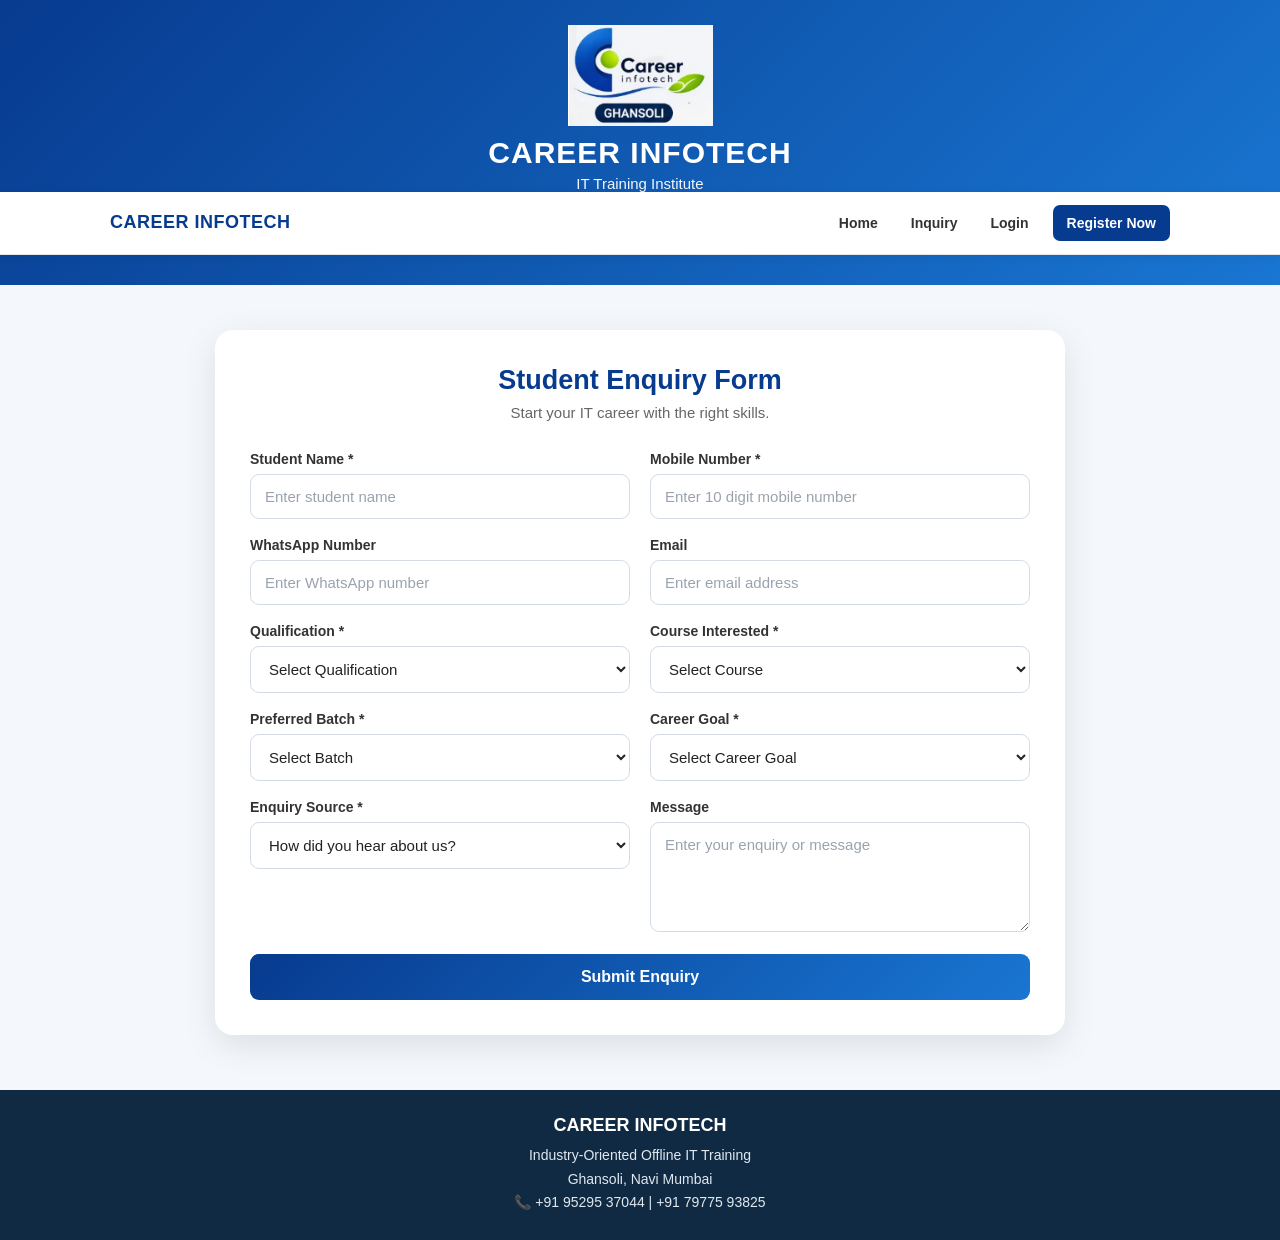
==== enquiry.html @ 118f4cdf "adding inquiry funtinality" ====
<!DOCTYPE html>
<html lang="en">

<head>

    <meta charset="UTF-8">

    <meta name="viewport" content="width=device-width, initial-scale=1.0">

    <title>Career Infotech - Enquiry Form</title>

    <link rel="stylesheet" href="css/enquiry.css">

</head>


<body>


    <header class="header">

        <div class="container">

            <div class="logo-container">

                <img src="img/career_Infotech_logo.png" alt="Career Infotech Ghansoli" class="logo">

            </div>

            <h1>CAREER INFOTECH</h1>

            <p>IT Training Institute</p>

        </div>
        <!-- =========================
         NAVBAR
    ========================== -->

        <nav class="navbar">

            <div class="nav-container">


                <!-- LOGO / BRAND -->

                <div class="nav-brand">

                    <span>
                        CAREER INFOTECH
                    </span>

                </div>



                <!-- MOBILE MENU BUTTON -->

                <button class="menu-toggle" id="menuToggle" type="button" aria-label="Toggle navigation">

                    ☰

                </button>



                <!-- NAVIGATION -->

                <ul class="nav-menu" id="navMenu">

                    <li>
                        <a href="index.html">
                            Home
                        </a>
                    </li>

                    <li>
                        <a href="enquiry.html">
                            Inquiry
                        </a>
                    </li>

                    <li>
                        <a href="https://tureraomilind358.github.io/Fee-Collection-System-Manage/login.html">
                            Login
                        </a>
                    </li>
                    <li>
                        <a href="index.html" class="nav-register">

                            Register Now

                        </a>
                    </li>

                </ul>

            </div>

        </nav>

    </header>



    <main>

        <div class="container">

            <div class="form-card">


                <div class="form-title">

                    <h2>Student Enquiry Form</h2>

                    <p>
                        Start your IT career with the right skills.
                    </p>

                </div>



                <form id="enquiryForm">


                    <!-- STUDENT NAME -->

                    <div class="form-group">

                        <label for="studentName">
                            Student Name *
                        </label>

                        <input type="text" id="studentName" placeholder="Enter student name" required>

                    </div>



                    <!-- MOBILE -->

                    <div class="form-group">

                        <label for="mobile">
                            Mobile Number *
                        </label>

                        <input type="tel" id="mobile" maxlength="10" placeholder="Enter 10 digit mobile number"
                            required>

                    </div>



                    <!-- WHATSAPP -->

                    <div class="form-group">

                        <label for="whatsapp">
                            WhatsApp Number
                        </label>

                        <input type="tel" id="whatsapp" maxlength="10" placeholder="Enter WhatsApp number">

                    </div>



                    <!-- EMAIL -->

                    <div class="form-group">

                        <label for="email">
                            Email
                        </label>

                        <input type="email" id="email" placeholder="Enter email address">

                    </div>



                    <!-- QUALIFICATION -->

                    <div class="form-group">

                        <label for="qualification">
                            Qualification *
                        </label>

                        <select id="qualification" required>

                            <option value="">
                                Select Qualification
                            </option>

                            <option>10th</option>
                            <option>12th</option>
                            <option>Diploma</option>
                            <option>BCA</option>
                            <option>B.Sc</option>
                            <option>B.E / B.Tech</option>
                            <option>B.Com</option>
                            <option>BBA</option>
                            <option>MCA</option>
                            <option>M.Sc</option>
                            <option>MBA</option>
                            <option>Other</option>

                        </select>

                    </div>



                    <!-- COURSE -->

                    <div class="form-group">

                        <label for="course">
                            Course Interested *
                        </label>

                        <select id="course" required>

                            <option value="">
                                Select Course
                            </option>

                            <option>AI / ML</option>

                            <option>GenAI & Agentic AI</option>

                            <option>MLOps / DevOps</option>

                            <option>Data Science</option>

                            <option>Data Analytics</option>

                            <option>Full Stack Development</option>

                            <option>MERN Stack</option>

                            <option>MEAN Stack</option>

                            <option>Frontend Development</option>

                            <option>Backend Development</option>

                            <option>Java Development</option>

                            <option>Python Development</option>

                            <option>Web Development</option>

                            <option>Other</option>

                        </select>

                    </div>



                    <!-- BATCH -->

                    <div class="form-group">

                        <label for="batch">
                            Preferred Batch *
                        </label>

                        <select id="batch" required>

                            <option value="">
                                Select Batch
                            </option>

                            <option>
                                Morning - 9:00 AM
                            </option>

                            <option>
                                Morning - 10:00 AM
                            </option>

                            <option>
                                Morning - 11:00 AM
                            </option>

                            <option>
                                Afternoon - 12:00 PM
                            </option>

                            <option>
                                Afternoon - 2:00 PM
                            </option>

                            <option>
                                Afternoon - 3:00 PM
                            </option>

                            <option>
                                Evening - 5:00 PM
                            </option>

                            <option>
                                Evening - 6:00 PM
                            </option>

                            <option>
                                Evening - 7:00 PM
                            </option>

                            <option>
                                Evening - 8:00 PM
                            </option>

                        </select>

                    </div>



                    <!-- CAREER GOAL -->

                    <div class="form-group">

                        <label for="careerGoal">
                            Career Goal *
                        </label>

                        <select id="careerGoal" required>

                            <option value="">
                                Select Career Goal
                            </option>

                            <option>
                                Get IT Job
                            </option>

                            <option>
                                Career Change
                            </option>

                            <option>
                                Improve IT Skills
                            </option>

                            <option>
                                Become Software Developer
                            </option>

                            <option>
                                Become Data Analyst
                            </option>

                            <option>
                                Become Data Scientist
                            </option>

                            <option>
                                Become AI/ML Engineer
                            </option>

                            <option>
                                Internship
                            </option>

                            <option>
                                Freelancing
                            </option>

                            <option>
                                Other
                            </option>

                        </select>

                    </div>



                    <!-- SOURCE -->

                    <div class="form-group">

                        <label for="source">
                            Enquiry Source *
                        </label>

                        <select id="source" required>

                            <option value="">
                                How did you hear about us?
                            </option>

                            <option>Google</option>

                            <option>Instagram</option>

                            <option>Facebook</option>

                            <option>WhatsApp</option>

                            <option>YouTube</option>

                            <option>Google Maps</option>

                            <option>Friend / Student Reference</option>

                            <option>Walk-in</option>

                            <option>College</option>

                            <option>Other</option>

                        </select>

                    </div>



                    <!-- MESSAGE -->

                    <div class="form-group">

                        <label for="message">
                            Message
                        </label>

                        <textarea id="message" rows="4" placeholder="Enter your enquiry or message"></textarea>

                    </div>



                    <button type="submit" id="submitBtn">

                        Submit Enquiry

                    </button>


                </form>



                <!-- SUCCESS -->

                <div id="successMessage" class="success-message">

                    <div class="success-icon">
                        ✓
                    </div>

                    <h2>
                        Enquiry Submitted!
                    </h2>

                    <p>
                        Thank you for contacting Career Infotech.
                    </p>

                    <div class="registration-id">

                        Enquiry ID:

                        <strong id="enquiryId"></strong>

                    </div>

                    <p>
                        Our team will contact you shortly.
                    </p>

                    <button onclick="newEnquiry()" class="new-enquiry">

                        Submit Another Enquiry

                    </button>

                </div>


            </div>

        </div>

    </main>



    <footer>

        <div class="container">

            <h3>CAREER INFOTECH</h3>

            <p>
                Industry-Oriented Offline IT Training
            </p>

            <p>
                Ghansoli, Navi Mumbai
            </p>

            <p>
                📞 +91 95295 37044 |
                +91 79775 93825
            </p>

        </div>

    </footer>



    <script src="js/enquiry.js"></script>

</body>

</html>
---- css/enquiry.css ----
/* ========================================
   RESET
======================================== */

* {
    margin: 0;
    padding: 0;
    box-sizing: border-box;
}

html {
    scroll-behavior: smooth;
}

body {
    font-family: Arial, Helvetica, sans-serif;
    background: #f4f7fb;
    color: #222;
    min-height: 100vh;
}


/* ========================================
   CONTAINER
======================================== */

.container {
    width: 100%;
    max-width: 1100px;
    margin: 0 auto;
    padding: 0 20px;
}


/* ========================================
   HEADER
======================================== */

.header {
    background: linear-gradient(
        135deg,
        #073b8f,
        #1976d2
    );

    color: #fff;
    text-align: center;
    padding: 25px 0 30px;
}

.logo-container {
    display: flex;
    justify-content: center;
    align-items: center;
    margin-bottom: 10px;
}

.logo {
    width: 145px;
    max-width: 100%;
    height: auto;
    display: block;
}

.header h1 {
    font-size: 30px;
    font-weight: 700;
    letter-spacing: 1px;
    margin-bottom: 5px;
}

.header p {
    font-size: 15px;
    opacity: 0.95;
}


/* ========================================
   MAIN
======================================== */

main {
    padding: 45px 0;
}


/* ========================================
   FORM CARD
======================================== */

.form-card {
    width: 100%;
    max-width: 850px;
    margin: 0 auto;

    background: #fff;

    border-radius: 18px;

    padding: 35px;

    box-shadow:
        0 10px 35px rgba(0, 0, 0, 0.10);
}


/* ========================================
   FORM TITLE
======================================== */

.form-title {
    text-align: center;
    margin-bottom: 30px;
}

.form-title h2 {
    color: #073b8f;
    font-size: 27px;
    margin-bottom: 8px;
}

.form-title p {
    color: #666;
    font-size: 15px;
}


/* ========================================
   FORM
======================================== */

#enquiryForm {

    display: grid;

    grid-template-columns: repeat(2, minmax(0, 1fr));

    column-gap: 20px;

    row-gap: 18px;
}


/* ========================================
   FORM GROUP
======================================== */

.form-group {
    width: 100%;
    min-width: 0;
}


/* Full width fields */

.form-group:nth-last-child(1) {
    grid-column: 1 / -1;
}


/* ========================================
   LABEL
======================================== */

.form-group label {
    display: block;

    font-size: 14px;

    font-weight: 600;

    color: #333;

    margin-bottom: 7px;
}


/* ========================================
   INPUT / SELECT / TEXTAREA
======================================== */

input,
select,
textarea {

    width: 100%;

    max-width: 100%;

    padding: 13px 14px;

    border: 1px solid #d5dce5;

    border-radius: 9px;

    background: #fff;

    color: #222;

    font-family: inherit;

    font-size: 15px;

    outline: none;

    transition:
        border-color 0.2s ease,
        box-shadow 0.2s ease;

}


/* Prevent overflow */

input,
select {
    min-width: 0;
}


textarea {
    min-height: 110px;
    resize: vertical;
}


/* Focus */

input:focus,
select:focus,
textarea:focus {

    border-color: #1976d2;

    box-shadow:
        0 0 0 3px rgba(25, 118, 210, 0.12);
}


/* Placeholder */

input::placeholder,
textarea::placeholder {
    color: #9aa3ad;
}


/* ========================================
   SUBMIT BUTTON
======================================== */

#submitBtn {

    grid-column: 1 / -1;

    width: 100%;

    border: none;

    border-radius: 9px;

    padding: 14px 20px;

    background: linear-gradient(
        135deg,
        #073b8f,
        #1976d2
    );

    color: #fff;

    font-size: 16px;

    font-weight: 700;

    cursor: pointer;

    transition:
        transform 0.2s ease,
        box-shadow 0.2s ease,
        opacity 0.2s ease;
}

#submitBtn:hover {

    transform: translateY(-1px);

    box-shadow:
        0 7px 18px rgba(7, 59, 143, 0.25);
}

#submitBtn:active {
    transform: translateY(0);
}

#submitBtn:disabled {
    opacity: 0.6;
    cursor: not-allowed;
    transform: none;
}


/* ========================================
   SUCCESS MESSAGE
======================================== */

.success-message {

    display: none;

    text-align: center;

    padding: 30px 15px;
}

.success-icon {

    width: 70px;
    height: 70px;

    margin: 0 auto 18px;

    border-radius: 50%;

    background: #28a745;

    color: #fff;

    display: flex;

    align-items: center;

    justify-content: center;

    font-size: 38px;

    font-weight: bold;
}

.success-message h2 {

    color: #28a745;

    font-size: 25px;

    margin-bottom: 10px;
}

.success-message p {

    color: #666;

    line-height: 1.6;
}


/* ========================================
   ENQUIRY ID
======================================== */

.registration-id {

    margin: 20px auto;

    padding: 16px;

    max-width: 400px;

    background: #f1f6ff;

    border: 1px solid #d8e7ff;

    border-radius: 9px;

    color: #333;
}

.registration-id strong {

    display: block;

    margin-top: 6px;

    font-size: 20px;

    color: #073b8f;

    word-break: break-word;
}


/* ========================================
   NEW ENQUIRY BUTTON
======================================== */

.new-enquiry {

    border: none;

    border-radius: 8px;

    padding: 12px 22px;

    margin-top: 10px;

    background: #073b8f;

    color: #fff;

    font-size: 15px;

    font-weight: 600;

    cursor: pointer;
}

.new-enquiry:hover {
    background: #1976d2;
}


/* ========================================
   FOOTER
======================================== */

footer {

    background: #102a43;

    color: #fff;

    text-align: center;

    padding: 25px 15px;

    margin-top: 10px;
}

footer h3 {

    font-size: 18px;

    margin-bottom: 8px;
}

footer p {

    font-size: 14px;

    line-height: 1.7;

    color: #e1e8ef;
}


/* ========================================
   TABLET
======================================== */

@media (max-width: 768px) {

    .container {
        padding: 0 16px;
    }

    main {
        padding: 30px 0;
    }

    .form-card {
        padding: 28px 24px;
        border-radius: 15px;
    }

    .form-title h2 {
        font-size: 24px;
    }

    #enquiryForm {
        grid-template-columns: 1fr;
        row-gap: 16px;
    }

    .form-group:nth-last-child(1) {
        grid-column: auto;
    }

    #submitBtn {
        grid-column: auto;
    }

}


/* ========================================
   NAVBAR
======================================== */

.navbar {

    width: 100%;

    background: #ffffff;

    border-bottom: 1px solid #e5e7eb;

    box-shadow:
        0 2px 10px rgba(0, 0, 0, 0.06);

    position: sticky;

    top: 0;

    z-index: 1000;
}


.nav-container {

    width: 100%;

    max-width: 1100px;

    margin: 0 auto;

    padding: 0 20px;

    min-height: 62px;

    display: flex;

    align-items: center;

    justify-content: space-between;
}


/* ========================================
   NAV BRAND
======================================== */

.nav-brand {

    color: #073b8f;

    font-size: 18px;

    font-weight: 700;

    letter-spacing: 0.5px;
}


/* ========================================
   NAV MENU
======================================== */

.nav-menu {

    list-style: none;

    display: flex;

    align-items: center;

    gap: 5px;

    margin: 0;

    padding: 0;
}


.nav-menu li {
    display: block;
}


.nav-menu a {

    display: block;

    text-decoration: none;

    color: #333;

    font-size: 14px;

    font-weight: 600;

    padding: 10px 14px;

    border-radius: 7px;

    transition:
        background 0.2s ease,
        color 0.2s ease;
}


.nav-menu a:hover {

    color: #1976d2;

    background: #f1f6ff;
}


/* ========================================
   REGISTER BUTTON
======================================== */

.nav-menu .nav-register {

    background: #073b8f;

    color: #ffffff;

    margin-left: 5px;
}


.nav-menu .nav-register:hover {

    background: #1976d2;

    color: #ffffff;
}


/* ========================================
   MOBILE MENU BUTTON
======================================== */

.menu-toggle {

    display: none;

    border: none;

    background: transparent;

    color: #073b8f;

    font-size: 28px;

    line-height: 1;

    cursor: pointer;

    padding: 5px;
}


/* ========================================
   TABLET
======================================== */

@media (max-width: 768px) {

    .nav-container {

        min-height: 58px;

        padding: 0 16px;
    }


    .nav-brand {

        font-size: 16px;
    }


    .menu-toggle {

        display: block;
    }


    .nav-menu {

        display: none;

        position: absolute;

        top: 100%;

        left: 0;

        width: 100%;

        background: #ffffff;

        flex-direction: column;

        align-items: stretch;

        gap: 0;

        padding: 10px 16px 15px;

        border-top: 1px solid #eeeeee;

        box-shadow:
            0 8px 20px rgba(
                0,
                0,
                0,
                0.08
            );
    }


    .nav-menu.active {

        display: flex;
    }


    .nav-menu li {

        width: 100%;
    }


    .nav-menu a {

        width: 100%;

        padding: 13px 12px;

        border-radius: 6px;
    }


    .nav-menu .nav-register {

        margin-left: 0;

        margin-top: 5px;

        text-align: center;
    }

}


/* ========================================
   MOBILE
======================================== */

@media (max-width: 480px) {

    .nav-container {

        padding: 0 12px;
    }


    .nav-brand {

        font-size: 15px;
    }


    .menu-toggle {

        font-size: 26px;
    }
    
}


/* ========================================
   MOBILE
======================================== */

@media (max-width: 480px) {

    .container {
        padding: 0 12px;
    }

    .header {
        padding: 18px 0 22px;
    }

    .logo {
        width: 115px;
    }

    .header h1 {
        font-size: 22px;
        letter-spacing: 0.5px;
    }

    .header p {
        font-size: 13px;
    }

    main {
        padding: 20px 0;
    }

    .form-card {
        padding: 22px 16px;
        border-radius: 13px;
    }

    .form-title {
        margin-bottom: 22px;
    }

    .form-title h2 {
        font-size: 21px;
    }

    .form-title p {
        font-size: 13px;
    }

    .form-group label {
        font-size: 13px;
    }

    input,
    select,
    textarea {
        padding: 12px;

        font-size: 14px;

        border-radius: 8px;
    }

    textarea {
        min-height: 100px;
    }

    #submitBtn {
        padding: 13px;

        font-size: 15px;
    }

    .success-message {
        padding: 20px 5px;
    }

    .success-icon {
        width: 60px;
        height: 60px;
        font-size: 32px;
    }

    .success-message h2 {
        font-size: 21px;
    }

    .registration-id {
        padding: 13px;
    }

    .registration-id strong {
        font-size: 17px;
    }

    footer {
        padding: 20px 10px;
    }

    footer h3 {
        font-size: 16px;
    }

    footer p {
        font-size: 12px;
    }

}


/* ========================================
   VERY SMALL MOBILE
======================================== */

@media (max-width: 360px) {

    .form-card {
        padding: 18px 12px;
    }

    .header h1 {
        font-size: 20px;
    }

    .logo {
        width: 100px;
    }

    input,
    select,
    textarea {
        font-size: 13px;
    }

}
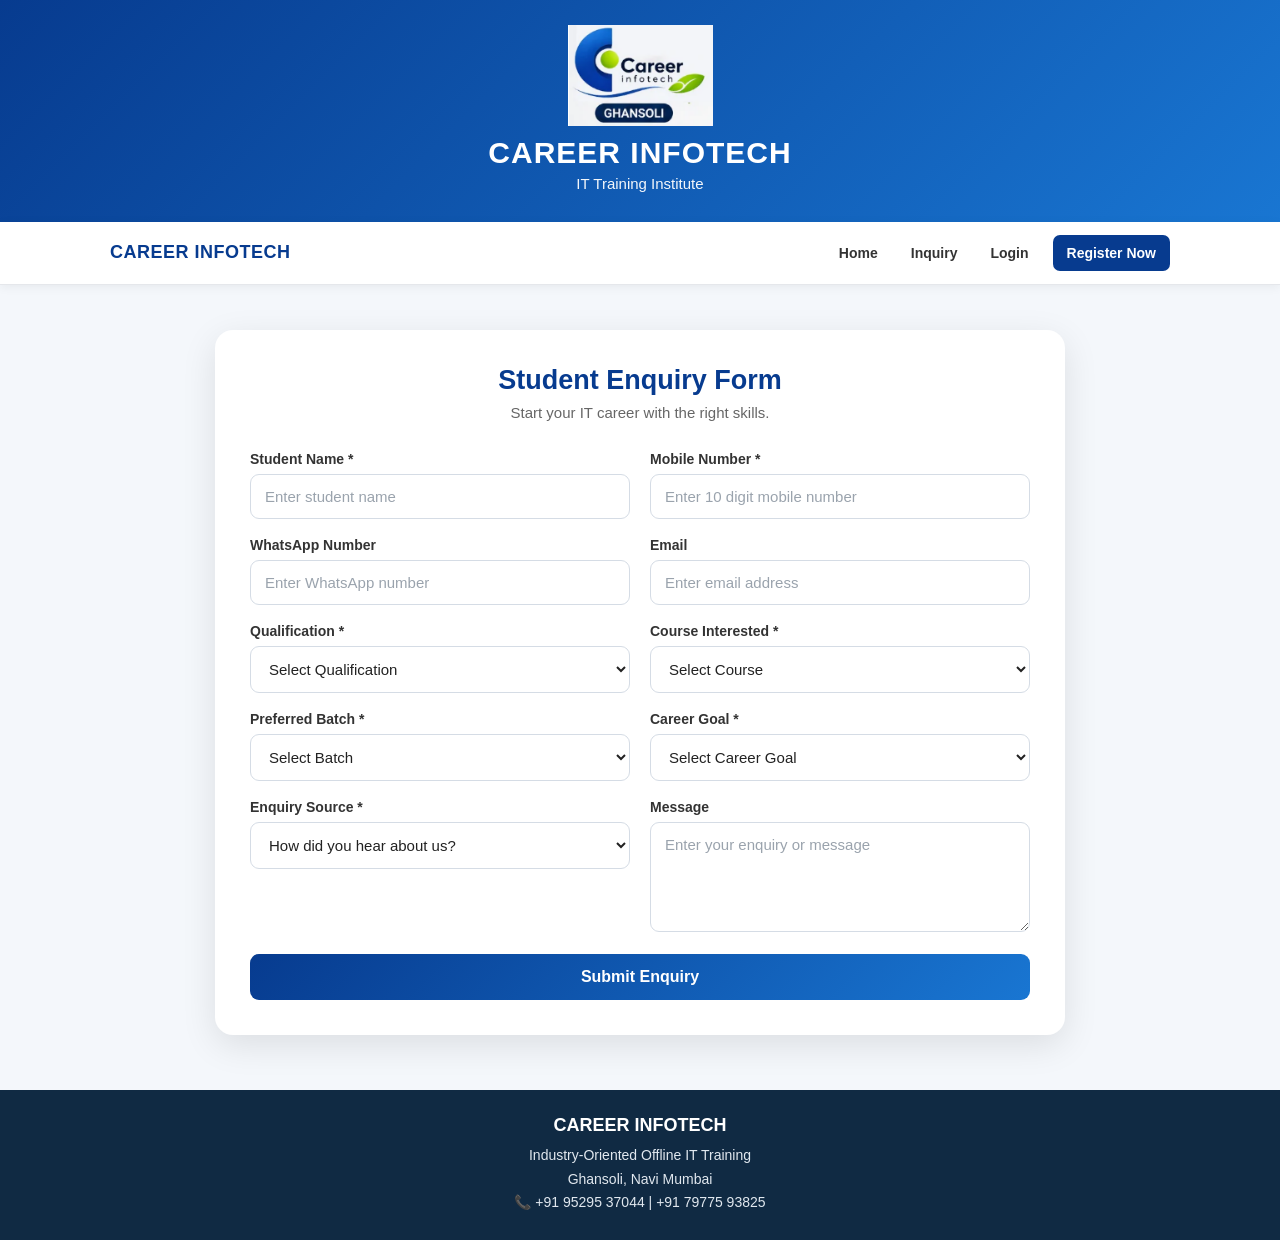
==== commit 7802393c: "adding inquiry funtinality" ====
--- a/enquiry.html
+++ b/enquiry.html
@@ -36,69 +36,69 @@
          NAVBAR
     ========================== -->
 
-        <nav class="navbar">
-
-            <div class="nav-container">
-
-
-                <!-- LOGO / BRAND -->
-
-                <div class="nav-brand">
-
-                    <span>
-                        CAREER INFOTECH
-                    </span>
-
-                </div>
-
-
-
-                <!-- MOBILE MENU BUTTON -->
-
-                <button class="menu-toggle" id="menuToggle" type="button" aria-label="Toggle navigation">
-
-                    ☰
-
-                </button>
-
-
-
-                <!-- NAVIGATION -->
-
-                <ul class="nav-menu" id="navMenu">
-
-                    <li>
-                        <a href="index.html">
-                            Home
-                        </a>
-                    </li>
-
-                    <li>
-                        <a href="enquiry.html">
-                            Inquiry
-                        </a>
-                    </li>
-
-                    <li>
-                        <a href="https://tureraomilind358.github.io/Fee-Collection-System-Manage/login.html">
-                            Login
-                        </a>
-                    </li>
-                    <li>
-                        <a href="index.html" class="nav-register">
-
-                            Register Now
-
-                        </a>
-                    </li>
-
-                </ul>
+    </header>
+
+    <nav class="navbar">
+
+        <div class="nav-container">
+
+
+            <!-- LOGO / BRAND -->
+
+            <div class="nav-brand">
+
+                <span>
+                    CAREER INFOTECH
+                </span>
 
             </div>
 
-        </nav>
-
-    </header>
+
+
+            <!-- MOBILE MENU BUTTON -->
+
+            <button class="menu-toggle" id="menuToggle" type="button" aria-label="Toggle navigation">
+
+                ☰
+
+            </button>
+
+
+
+            <!-- NAVIGATION -->
+
+            <ul class="nav-menu" id="navMenu">
+
+                <li>
+                    <a href="index.html">
+                        Home
+                    </a>
+                </li>
+
+                <li>
+                    <a href="enquiry.html">
+                        Inquiry
+                    </a>
+                </li>
+
+                <li>
+                    <a href="https://tureraomilind358.github.io/Fee-Collection-System-Manage/login.html">
+                        Login
+                    </a>
+                </li>
+                <li>
+                    <a href="index.html" class="nav-register">
+
+                        Register Now
+
+                    </a>
+                </li>
+
+            </ul>
+
+        </div>
+
+    </nav>
 
 
 
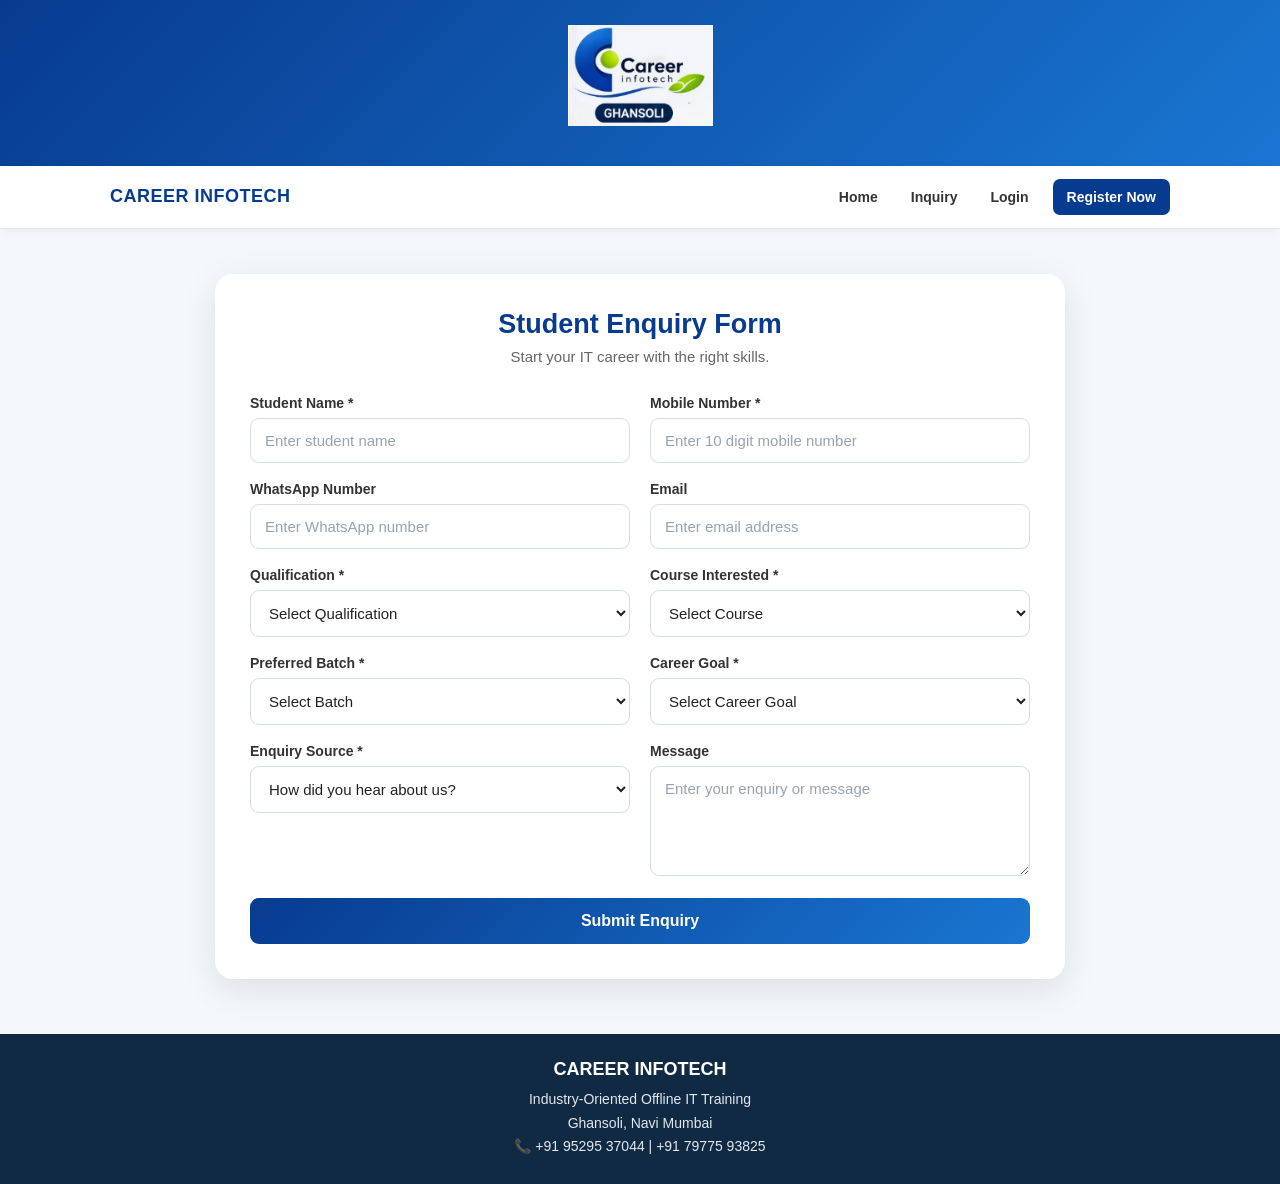
==== commit 567cda49: "adding inquiry funtinality" ====
--- a/enquiry.html
+++ b/enquiry.html
@@ -26,10 +26,6 @@
                 <img src="img/career_Infotech_logo.png" alt="Career Infotech Ghansoli" class="logo">
 
             </div>
-
-            <h1>CAREER INFOTECH</h1>
-
-            <p>IT Training Institute</p>
 
         </div>
         <!-- =========================
